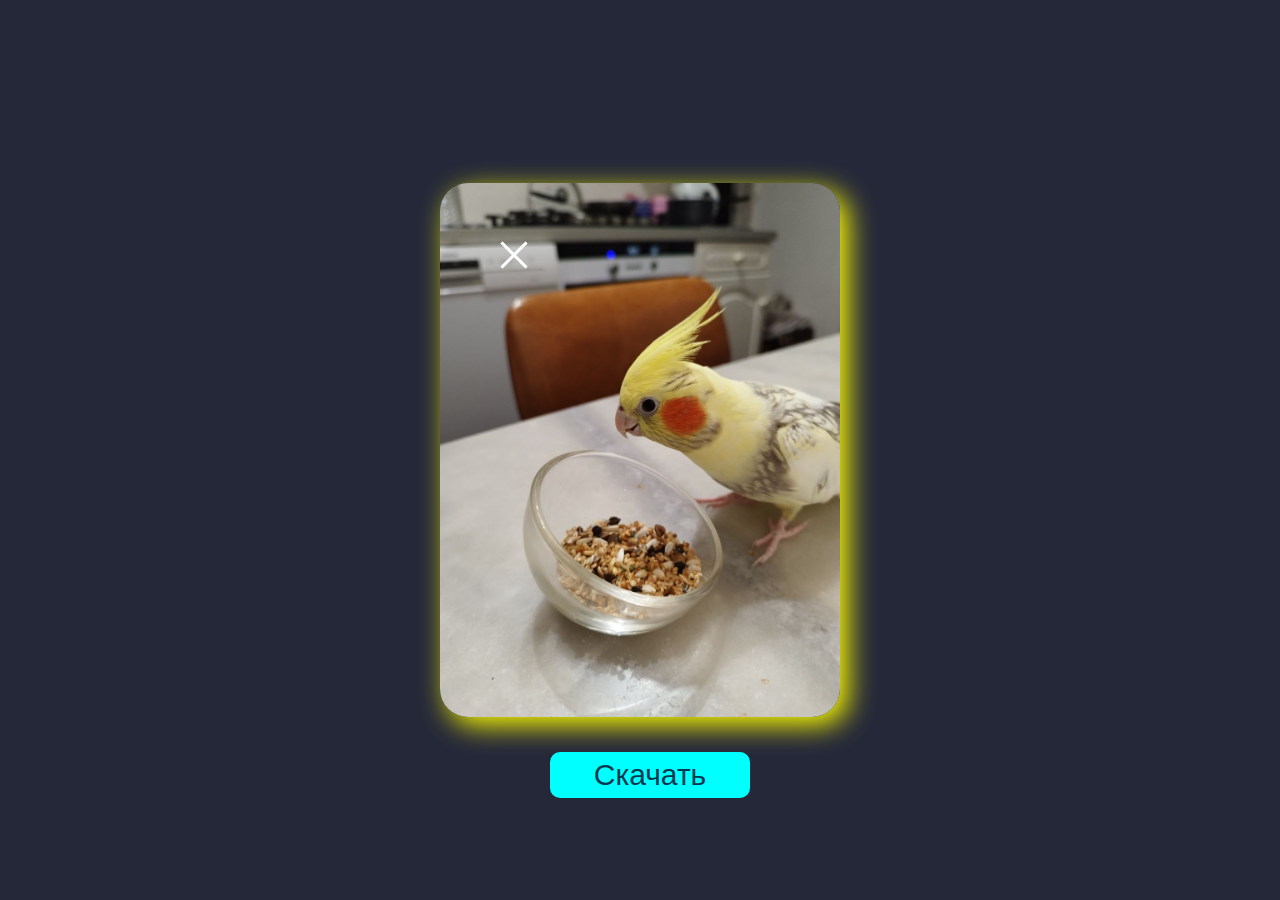
==== ARCHI.html @ e12eb841 "Summary" ====
<!DOCTYPE html>
<html>
<head>
<meta charsSet="UTF-8">
<title>Archi</title>
<link href="perruche.css" rel="stylesheet"/>
</head>
<body>

    <div class="box">
        <a href="perruche.html"><img src="img/close.png" alt="error" class="close-photo"></a>
    </div>

    <div class="box_2">
        <a href="img/archi.jpg" download><p>Скачать</p></a>
    </div>

    <img src="img/archi.jpg" alt="archi picture error" class="photo-archi">


</body>
</html>
---- perruche.css ----
@import url('https://fonts.googleapis.com/css2?family=Poppins:ital,wght@1,600&display=swap');
*
{
  margin: 0;
  padding: 0;
  box-sizing: border-box;
  font-family: 'Poppins', sans-serif;
}
body {
  display: flex;
  justify-content: center;
  align-items: center;
  min-height: 100vh;
  background: #252839;
}
ul {
  position: relative;
  display: flex;
  flex-direction: column;
  gap: 30px;
}
ul li {
  position: relative;
  list-style: none;
}
ul li a {
  position: relative;
  font-size: 4em;
  text-decoration: none;
  line-height: 1em;
  letter-spacing: 2px;
  text-transform: uppercase;
  color: transparent;
  -webkit-text-stroke: 1px rgba(255,255,255,0.5);
}
ul li a::before {
  content:attr(data-text);
  position: absolute;
  color: var(--clr);
  width: 0;
  overflow: hidden;
  transition: 1s;
  border-right: 8px solid var(--clr);
  -webkit-text-stroke: 1px var(--clr);
}
ul li a:hover::before {
  width: 100%;
  filter: drop-shadow(0 0 25px var(--clr));
}

/* ВТОРАЯ СТРАНИЦА */
.photo-gosha {
  position: absolute;
  width: 400px;
  border-radius: 28px;
  box-shadow: 8px 8px 28px rgb(0, 200, 255);
}

.photo-kesha {
  position: absolute;
  width: 400px;
  border-radius: 28px;
  box-shadow: 8px 8px 28px rgb(100, 255, 0);
}

.photo-archi {
  position: absolute;
  width: 400px;
  border-radius: 28px;
  box-shadow: 8px 8px 28px rgb(255, 255, 0);
}

.photo-archi:hover{
  transform: scale(1.1);
}

.photo-kesha:hover{
  transform: scale(1.1);
}

.photo-gosha:hover{
  transform: scale(1.1);
}

.box{
  position: relative;
  width: 60px;
  z-index: 1;
  margin-bottom: 30%;
  filter: invert(100%);
}

.box_2{
  text-align: center;
  position: relative;
  font-size: 30px;
  width: 200px;
  border-radius: 10px;
  z-index: 1;
  margin-top: 650px;
  margin-right: 40px;
  background: aqua;
}

p{
  color: rgb(0, 57, 79);
}

a:link { text-decoration: none; }









.navbar {
  overflow: hidden;
  background-color: #333;
  position: fixed;
  top: 0;
  width: 100%;
  margin-left:  0;
  z-index: 1;
}

.navbar a {
  float: left;
  display: block;
  color: #f2f2f2;
  text-align: center;
  padding: 14px 16px;
  text-decoration: none;
  font-family:'Franklin Gothic Medium', 'Arial Narrow', Arial, sans-serif ;
  font-size: 17px;
  width: 192px;
}

.navbar a:hover {
  background: #ddd;
  color: black;
}
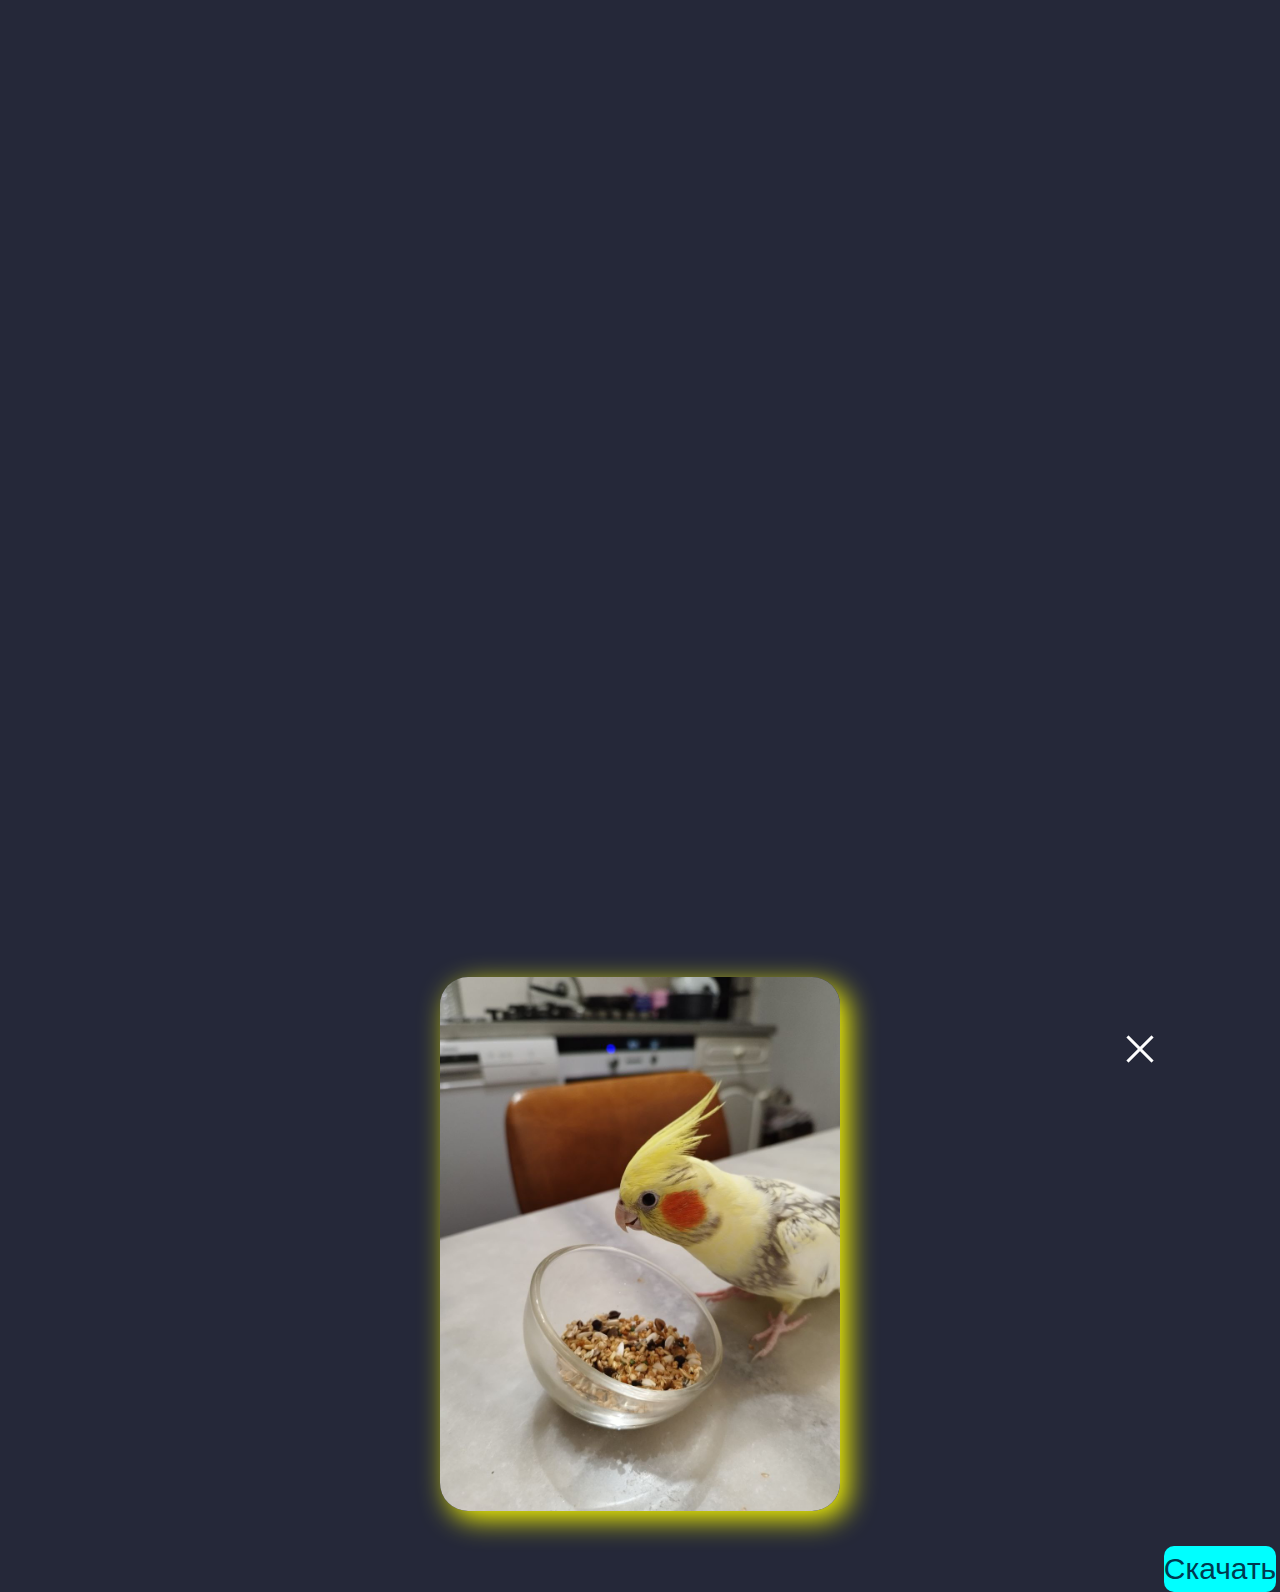
==== commit eeb39d9b: "Summary" ====
--- a/ARCHI.html
+++ b/ARCHI.html
@@ -19,4 +19,4 @@
 
 
 </body>
-</html>+</html>
--- a/perruche.css
+++ b/perruche.css
@@ -10,7 +10,7 @@
   display: flex;
   justify-content: center;
   align-items: center;
-  min-height: 100vh;
+  margin-top: 70%;
   background: #252839;
 }
 ul {
@@ -87,6 +87,7 @@
   width: 60px;
   z-index: 1;
   margin-bottom: 30%;
+  margin-left: 90%;
   filter: invert(100%);
 }
 
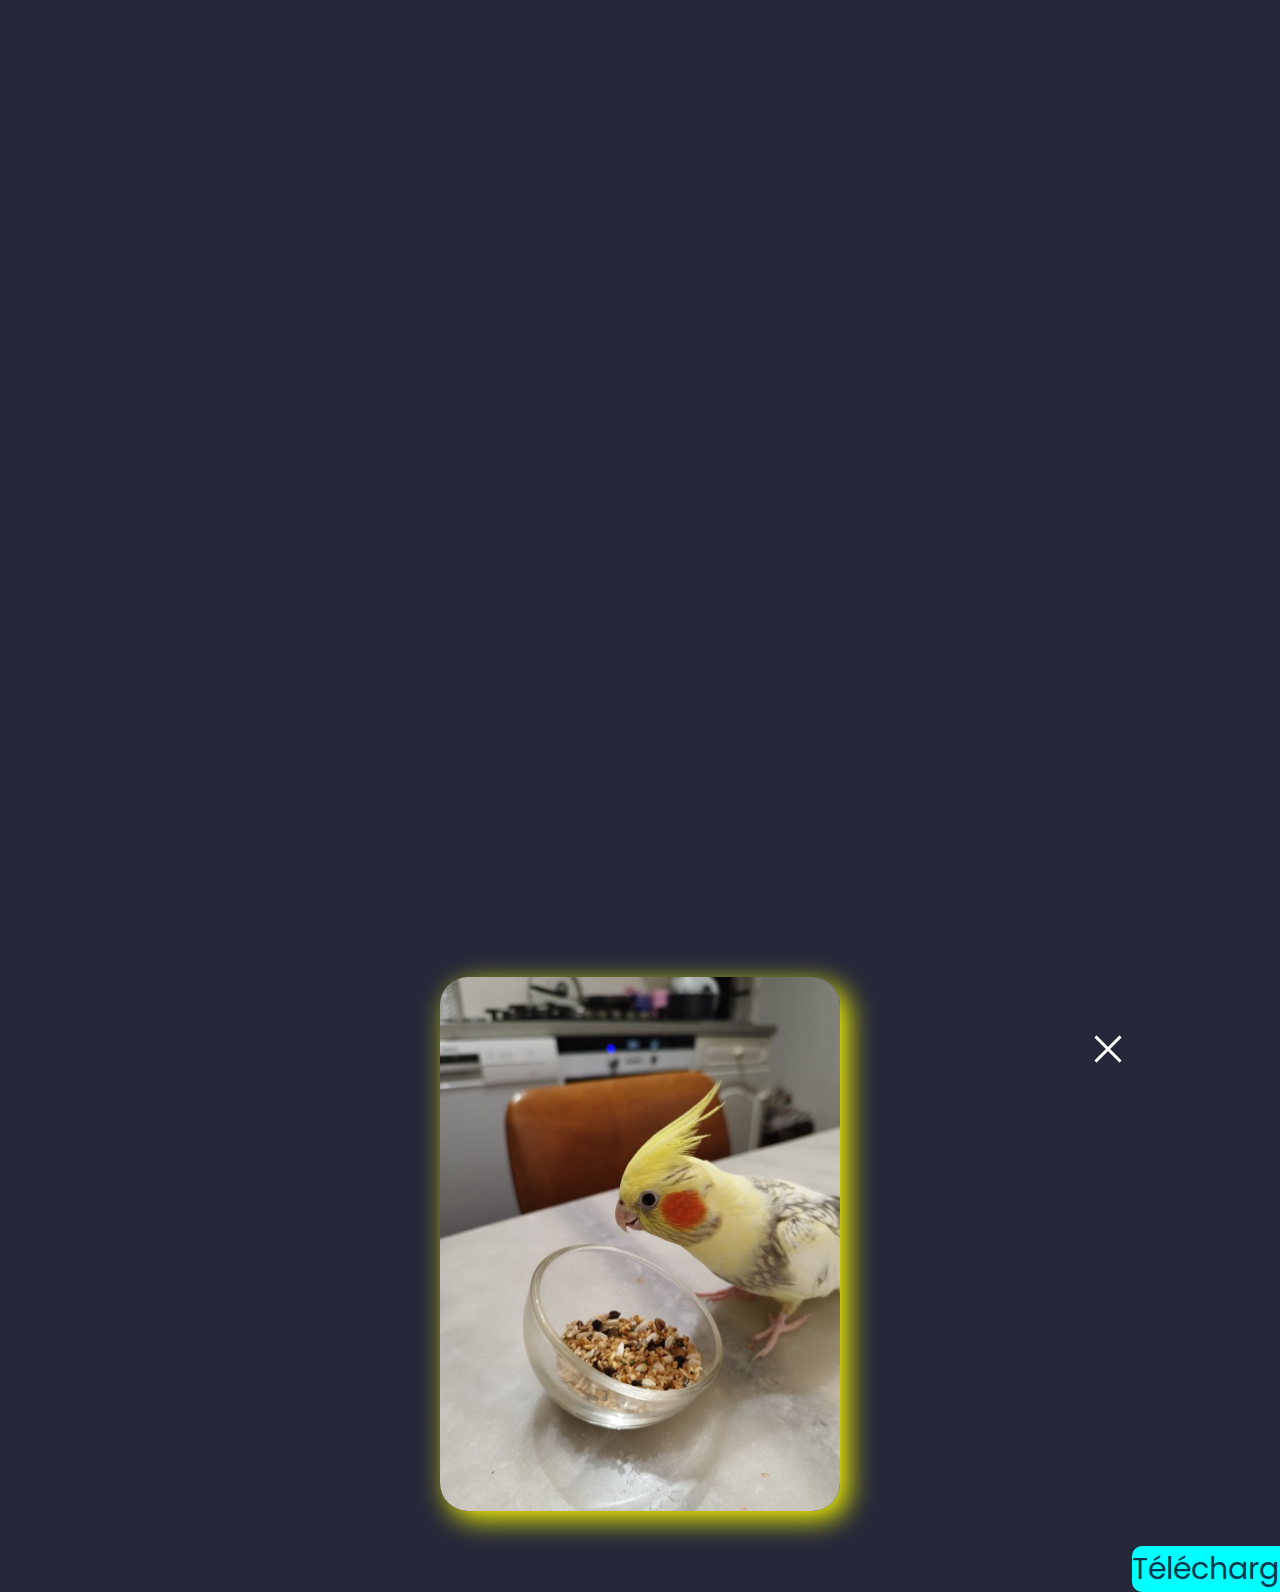
==== commit 54fa862a: "Summary" ====
--- a/ARCHI.html
+++ b/ARCHI.html
@@ -1,22 +1,24 @@
 <!DOCTYPE html>
-<html>
-<head>
-<meta charsSet="UTF-8">
-<title>Archi</title>
-<link href="perruche.css" rel="stylesheet"/>
-</head>
-<body>
+<html lang="fr">
+
+    <head>
+    <meta charsSet="UTF-8">
+    <title>Archi</title>
+    <link href="perruche.css" rel="stylesheet"/>
+    </head>
+
+    <body>
 
     <div class="box">
         <a href="perruche.html"><img src="img/close.png" alt="error" class="close-photo"></a>
     </div>
 
     <div class="box_2">
-        <a href="img/archi.jpg" download><p>Скачать</p></a>
+        <a href="img/archi.jpg" download><p>Télécharger</p></a>
     </div>
 
     <img src="img/archi.jpg" alt="archi picture error" class="photo-archi">
 
-
-</body>
+    </body>
+    
 </html>
--- a/perruche.css
+++ b/perruche.css
@@ -6,6 +6,7 @@
   box-sizing: border-box;
   font-family: 'Poppins', sans-serif;
 }
+
 body {
   display: flex;
   justify-content: center;
@@ -13,16 +14,19 @@
   margin-top: 70%;
   background: #252839;
 }
+
 ul {
   position: relative;
   display: flex;
   flex-direction: column;
   gap: 30px;
 }
+
 ul li {
   position: relative;
   list-style: none;
 }
+
 ul li a {
   position: relative;
   font-size: 4em;
